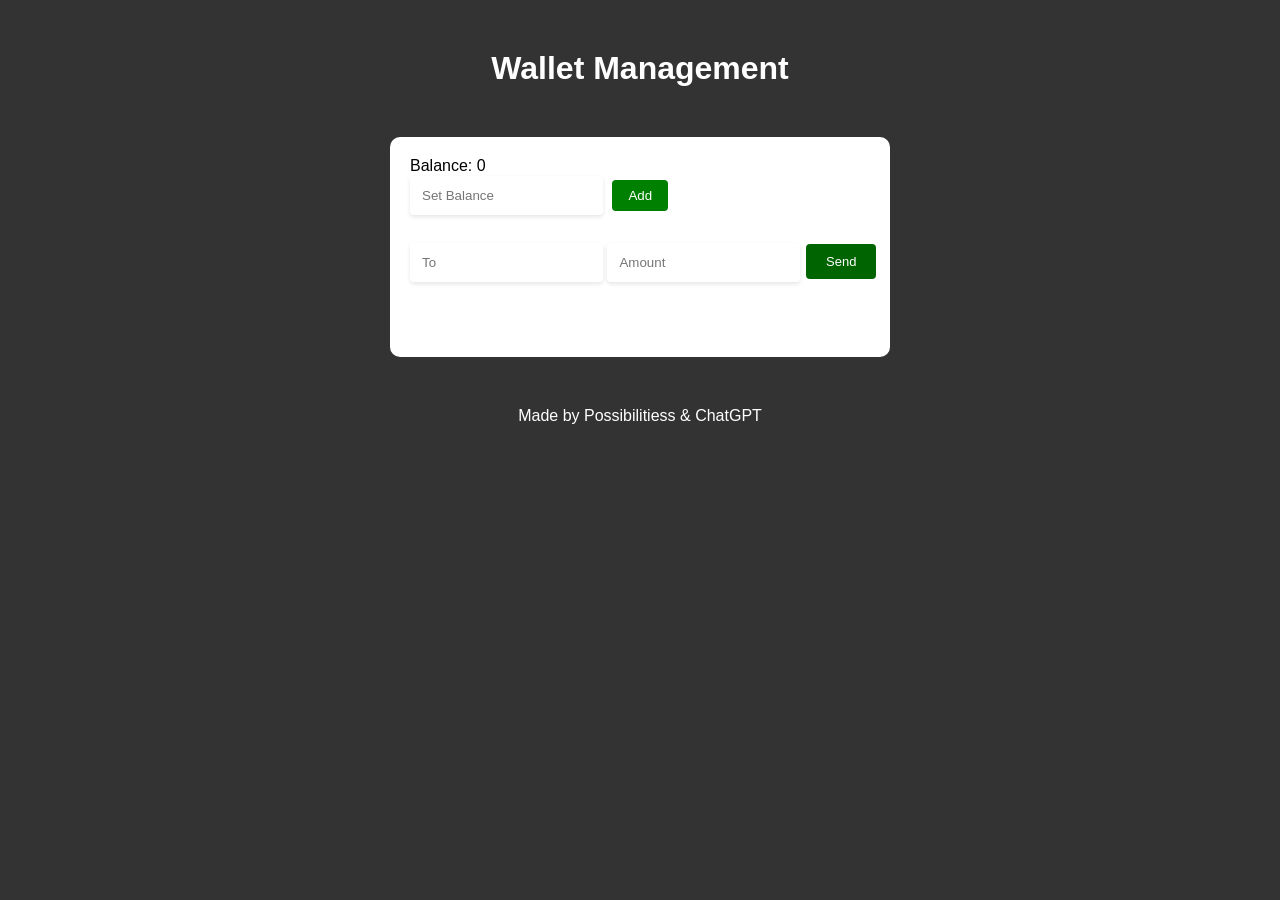
==== index.html @ 398c7bfe "Initial Commit" ====
<!DOCTYPE html>
<html>

<head>
  <meta charset="UTF-8">
  <title>Wallet Management</title>
  <link rel="stylesheet" href="style.css">
</head>

<body>
  <h1>Wallet Management</h1>
  <div class="container">
    <label for="balance">Balance:</label>
    <label id="balance">0</label>
    <br>
    <input type="text" id="setBalance" placeholder="Set Balance">
    <button id="update">Add</button>
    <br><br>
    <input type="text" id="to" placeholder="To">
    <input type="text" id="amount" placeholder="Amount">
    <button id="send"class= "btn send">Send</button>
    <div id="message"></div>
  </div>
  <script src="script.js"></script>
  <div class="footer">Made by Possibilitiess & ChatGPT</div>
</body>

</html>
---- style.css ----
* {
  margin: 0;
  padding: 0;
  box-sizing: border-box;
}

body {
  font-family: Arial, sans-serif;
  background-color: #333;
}

button {
  background-color: green;
  color: white;
  padding: 8px 16px;
  border: none;
  border-radius: 4px;
  cursor: pointer;
  margin: 5px;
}

h1 {
  text-align: center;
  margin-top: 50px;
  color: white;
}

#buttons-area {
  background-color: #2c3e50;
}

.middle {
  background-color: #343a40;
  padding: 20px;
  margin: 20px;
  border-radius: 10px;
}

input[type="text"] {
  padding: 12px;
  border: none;
  border-radius: 4px;
  margin-bottom: 10px;
  box-shadow: 0 2px 4px rgba(0, 0, 0, 0.1);
}

input[type="text"]:focus {
  outline: none;
  box-shadow: 0 2px 8px rgba(0, 0, 0, 0.2);
}




.container {
  width: 500px;
  margin: 50px auto;
  background-color: #fff;
  padding: 20px;
  border-radius: 10px;
}

.title {
  text-align: center;
  font-size: 36px;
  color: #fff;
  margin-bottom: 20px;
}

.balance-label,
.amount-label,
.to-label {
  display: inline-block;
  width: 100px;
  color: #555;
}

.balance-value {
  display: inline-block;
  width: 100px;
  color: #0f0;
  font-weight: bold;
}

.balance-input,
.amount-input,
.to-input {
  display: block;
  width: 100%;
  padding: 10px;
  margin-bottom: 10px;
  border: none;
  border-radius: 5px;
  font-size: 16px;
}

.update {
  background-color: #006400;
  color: #fff;
  border: none;
  border-radius: 4px;
  padding: 10px 20px;
  font-size: 13px;
  cursor: pointer;
  position: relative;
  top: -30px;
  left: 391px;
}
.send {
  background-color: #006400;
  color: #fff;
  border: none;
  border-radius: 4px;
  padding: 10px 20px;
  font-size: 13px;
  cursor: pointer;
  position: relative;
  top: -53px;
  left: 391px;
}

.set-balance-btn:hover,
.send-btn:hover {
  background-color: #3e8e41;
}



.set-balance-btn:disabled,
.send-btn:disabled {
  background-color: #aaa;
  cursor: not-allowed;
}

.success-message {
  background-color: #4caf50;
  color: #fff;
  padding: 10px;
  margin-top: 10px;
  text-align: center;
  border-radius: 5px;
  display: none;
}

.error-message {
  background-color: #f44336;
  color: #fff;
  padding: 10px;
  margin-top: 10px;
  text-align: center;
  border-radius: 5px;
  display: none;
}

.footer {
  text-align: center;
  color: #fff;
  margin-top: 50px;
}
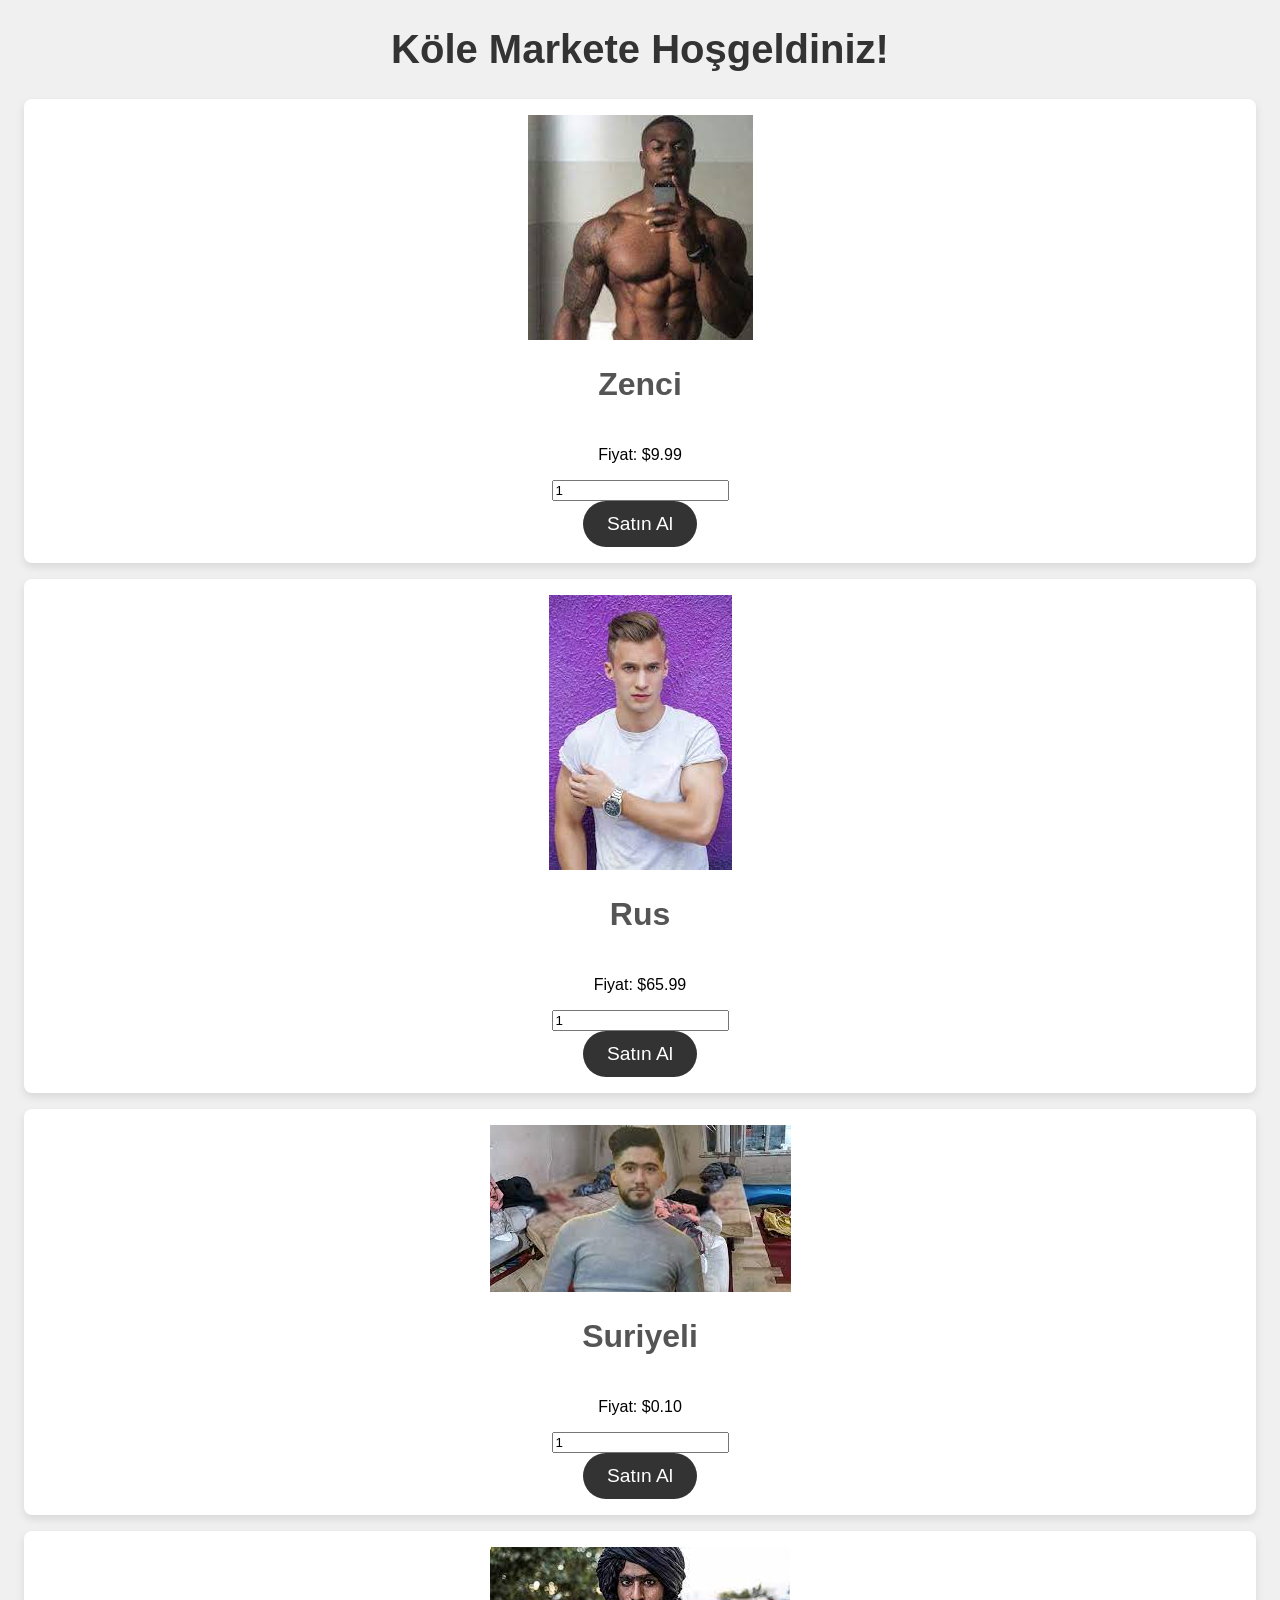
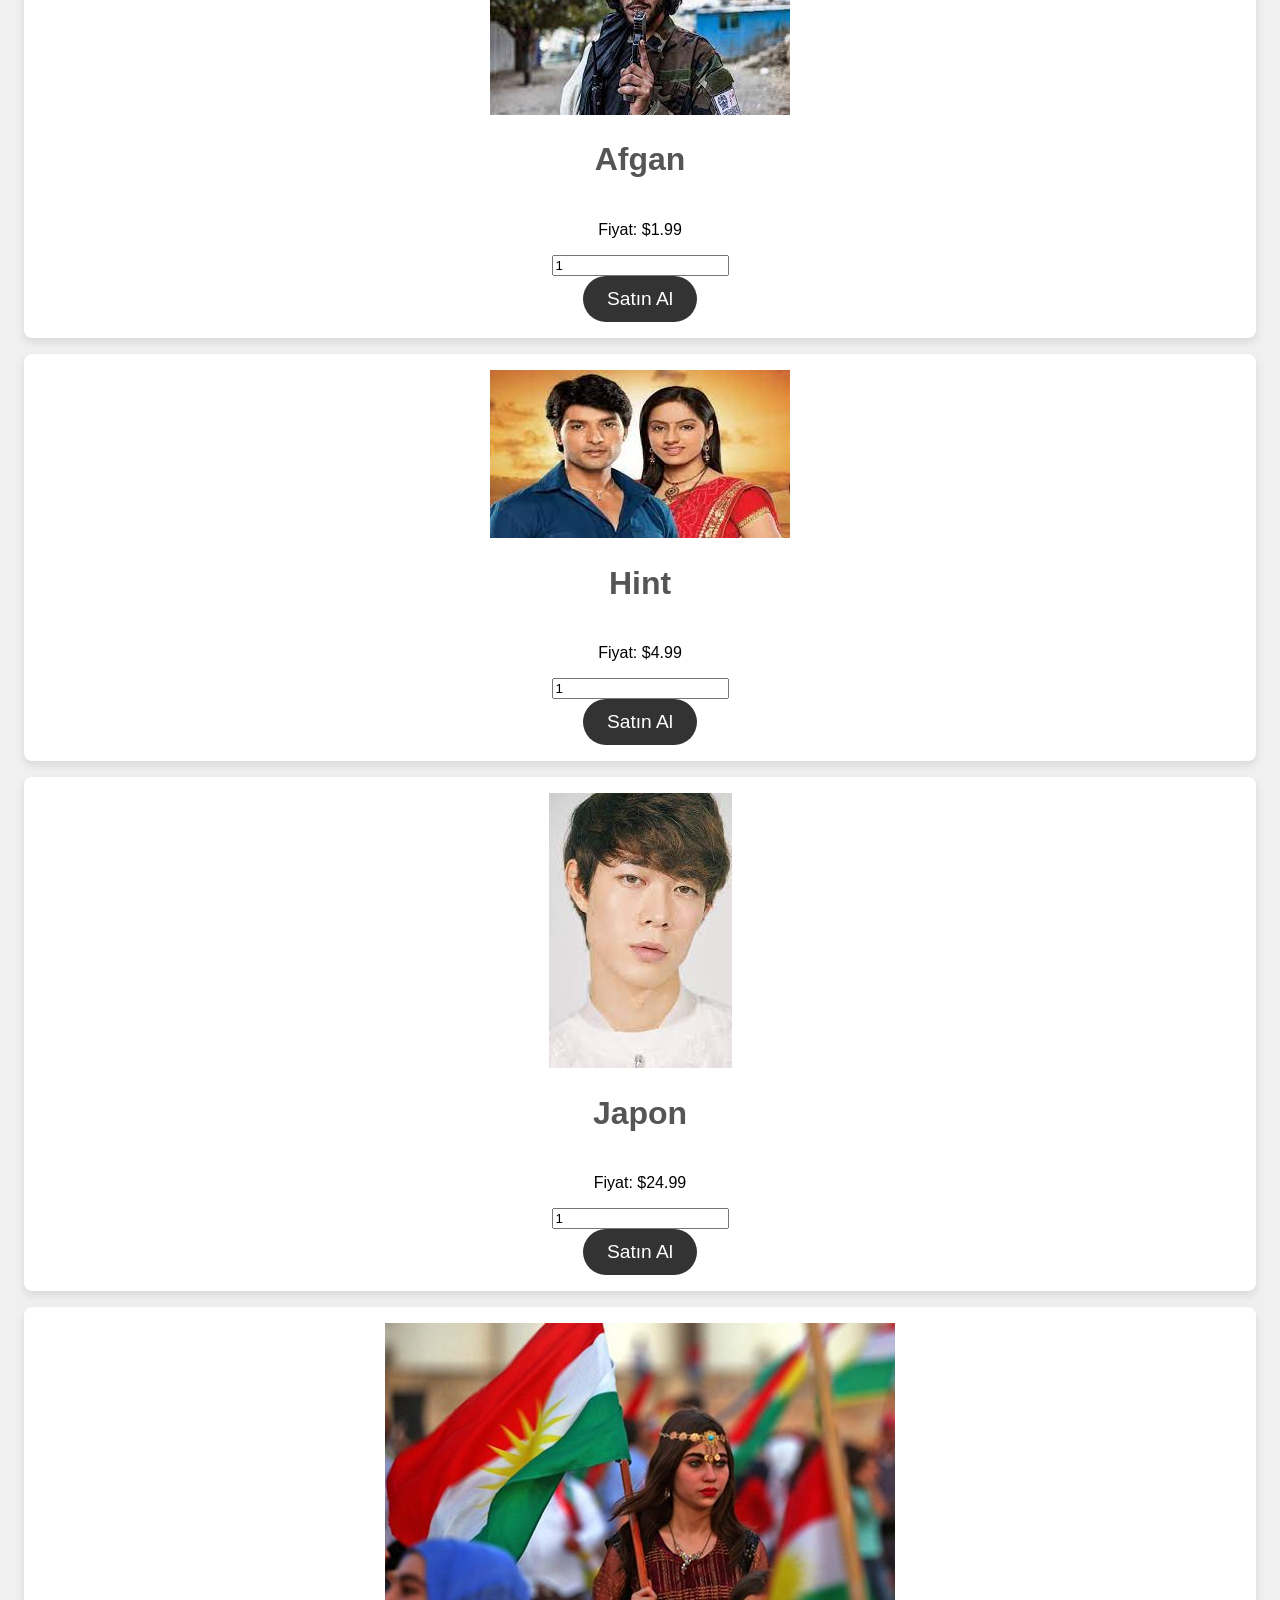
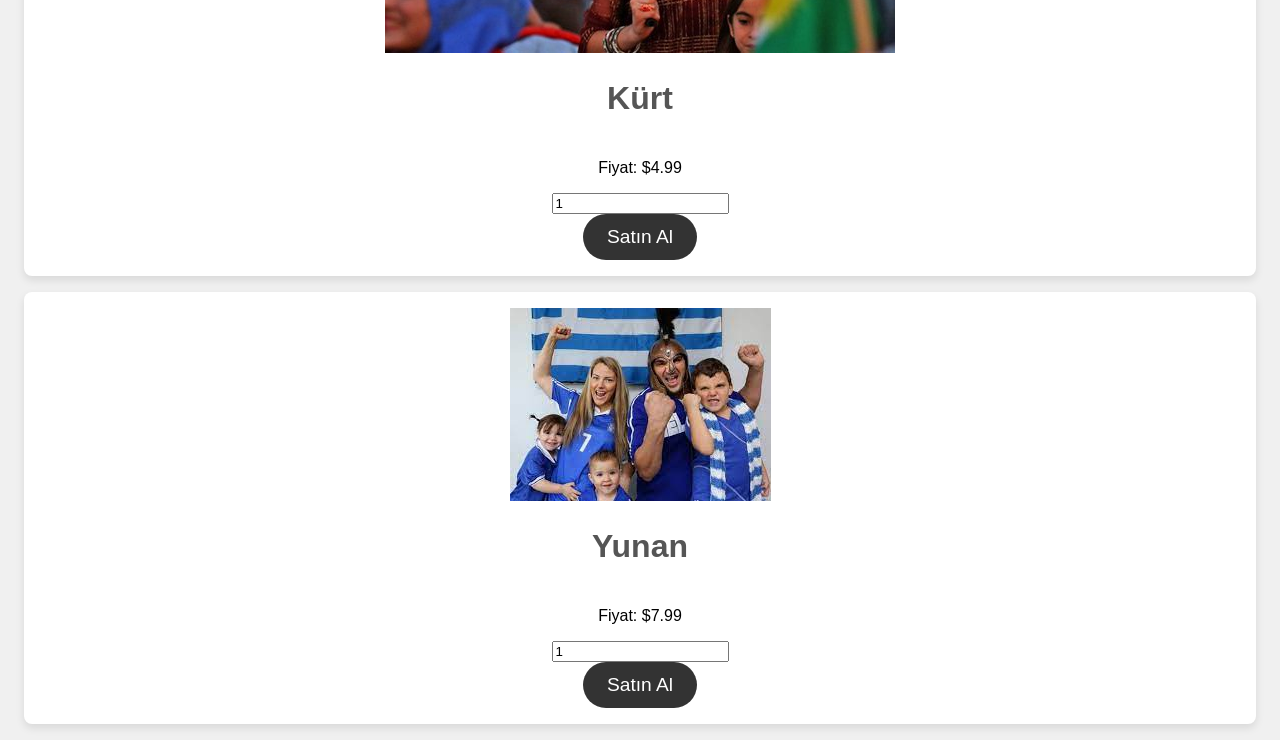
==== commit 80fc8a3b: "a" ====
--- a/index.html
+++ b/index.html
@@ -1,28 +1,66 @@
 <!DOCTYPE html>
 <html>
-
 <head>
-  <meta charset="UTF-8">
-  <title>Wallet Management</title>
-  <link rel="stylesheet" href="style.css">
+	<title>My Product Shop</title>
+    <link rel="stylesheet" href="style.css">
 </head>
-
 <body>
-  <h1>Wallet Management</h1>
-  <div class="container">
-    <label for="balance">Balance:</label>
-    <label id="balance">0</label>
-    <br>
-    <input type="text" id="setBalance" placeholder="Set Balance">
-    <button id="update">Add</button>
-    <br><br>
-    <input type="text" id="to" placeholder="To">
-    <input type="text" id="amount" placeholder="Amount">
-    <button id="send"class= "btn send">Send</button>
-    <div id="message"></div>
-  </div>
-  <script src="script.js"></script>
-  <div class="footer">Made by Possibilitiess & ChatGPT</div>
+	<h1>Köle Markete Hoşgeldiniz!</h1>
+	<div class="product">
+		<img src="product1.jpg" alt="Zenci">
+		<h2>Zenci</h2>
+		<p>Fiyat: $9.99</p>
+		<input type="number" name="quantity" value="1" min="1">
+        <button onclick="location.href='checkout.html'">Satın Al</button>
+	</div>
+	<div class="product">
+		<img src="product2.jpg" alt="Rus">
+		<h2>Rus</h2>
+		<p>Fiyat: $65.99</p>
+		<input type="number" name="quantity" value="1" min="1">
+        <button onclick="location.href='checkout.html'">Satın Al</button>
+	</div>
+	<div class="product">
+		<img src="product3.jpg" alt="Suriyeli">
+		<h2>Suriyeli</h2>
+		<p>Fiyat: $0.10</p>
+		<input type="number" name="quantity" value="1" min="1">
+        <button onclick="location.href='checkout.html'">Satın Al</button>
+	</div>
+	<div class="product">
+		<img src="product4.jpg" alt="Afgan">
+		<h2>Afgan</h2>
+		<p>Fiyat: $1.99</p>
+		<input type="number" name="quantity" value="1" min="1">
+        <button onclick="location.href='checkout.html'">Satın Al</button>
+	</div>
+	<div class="product">
+		<img src="product5.jpg" alt="Hint">
+		<h2>Hint</h2>
+		<p>Fiyat: $4.99</p>
+		<input type="number" name="quantity" value="1" min="1">
+        <button onclick="location.href='checkout.html'">Satın Al</button>
+	</div>
+	<div class="product">
+		<img src="product6.jpg" alt="Japon">
+		<h2>Japon</h2>
+		<p>Fiyat: $24.99</p>
+		<input type="number" name="quantity" value="1" min="1">
+        <button onclick="location.href='checkout.html'">Satın Al</button>
+	</div>
+	<div class="product">
+		<img src="product7.jpg" alt="Kürt">
+		<h2>Kürt</h2>
+		<p>Fiyat: $4.99</p>
+		<input type="number" name="quantity" value="1" min="1">
+        <button onclick="location.href='checkout.html'">Satın Al</button>
+	</div>
+	<div class="product">
+		<img src="product8.jpg" alt="Yunan">
+		<h2>Yunan</h2>
+		<p>Fiyat: $7.99</p>
+		<input type="number" name="quantity" value="1" min="1">
+        <button onclick="location.href='checkout.html'">Satın Al</button>
+	</div>
 </body>
-
 </html>
--- a/style.css
+++ b/style.css
@@ -1,159 +1,63 @@
-* {
-  margin: 0;
-  padding: 0;
-  box-sizing: border-box;
-}
-
 body {
-  font-family: Arial, sans-serif;
-  background-color: #333;
-}
-
-button {
-  background-color: green;
-  color: white;
-  padding: 8px 16px;
-  border: none;
-  border-radius: 4px;
-  cursor: pointer;
-  margin: 5px;
-}
-
-h1 {
-  text-align: center;
-  margin-top: 50px;
-  color: white;
-}
-
-#buttons-area {
-  background-color: #2c3e50;
-}
-
-.middle {
-  background-color: #343a40;
-  padding: 20px;
-  margin: 20px;
-  border-radius: 10px;
-}
-
-input[type="text"] {
-  padding: 12px;
-  border: none;
-  border-radius: 4px;
-  margin-bottom: 10px;
-  box-shadow: 0 2px 4px rgba(0, 0, 0, 0.1);
-}
-
-input[type="text"]:focus {
-  outline: none;
-  box-shadow: 0 2px 8px rgba(0, 0, 0, 0.2);
-}
-
-
-
-
-.container {
-  width: 500px;
-  margin: 50px auto;
-  background-color: #fff;
-  padding: 20px;
-  border-radius: 10px;
-}
-
-.title {
-  text-align: center;
-  font-size: 36px;
-  color: #fff;
-  margin-bottom: 20px;
-}
-
-.balance-label,
-.amount-label,
-.to-label {
-  display: inline-block;
-  width: 100px;
-  color: #555;
-}
-
-.balance-value {
-  display: inline-block;
-  width: 100px;
-  color: #0f0;
-  font-weight: bold;
-}
-
-.balance-input,
-.amount-input,
-.to-input {
-  display: block;
-  width: 100%;
-  padding: 10px;
-  margin-bottom: 10px;
-  border: none;
-  border-radius: 5px;
-  font-size: 16px;
-}
-
-.update {
-  background-color: #006400;
-  color: #fff;
-  border: none;
-  border-radius: 4px;
-  padding: 10px 20px;
-  font-size: 13px;
-  cursor: pointer;
-  position: relative;
-  top: -30px;
-  left: 391px;
-}
-.send {
-  background-color: #006400;
-  color: #fff;
-  border: none;
-  border-radius: 4px;
-  padding: 10px 20px;
-  font-size: 13px;
-  cursor: pointer;
-  position: relative;
-  top: -53px;
-  left: 391px;
-}
-
-.set-balance-btn:hover,
-.send-btn:hover {
-  background-color: #3e8e41;
-}
-
-
-
-.set-balance-btn:disabled,
-.send-btn:disabled {
-  background-color: #aaa;
-  cursor: not-allowed;
-}
-
-.success-message {
-  background-color: #4caf50;
-  color: #fff;
-  padding: 10px;
-  margin-top: 10px;
-  text-align: center;
-  border-radius: 5px;
-  display: none;
-}
-
-.error-message {
-  background-color: #f44336;
-  color: #fff;
-  padding: 10px;
-  margin-top: 10px;
-  text-align: center;
-  border-radius: 5px;
-  display: none;
-}
-
-.footer {
-  text-align: center;
-  color: #fff;
-  margin-top: 50px;
-}
+    font-family: Arial, sans-serif;
+    background-color: #f0f0f0;
+  }
+  
+  h1 {
+    font-size: 2.5rem;
+    color: #333;
+    text-align: center;
+  }
+  
+  h2 {
+    font-size: 2rem;
+    color: #555;
+  }
+  
+  .container {
+    max-width: 1200px;
+    margin: 0 auto;
+  }
+  
+  .product {
+    background-color: #fff;
+    box-shadow: 0px 4px 8px rgba(0, 0, 0, 0.1);
+    border-radius: 8px;
+    padding: 16px;
+    margin: 16px;
+    display: flex;
+    flex-direction: column;
+    align-items: center;
+    text-align: center;
+  }
+  
+  .product img {
+    max-width: 75%;
+    height: auto;
+  }
+  
+  .product h3 {
+    margin-top: 16px;
+    margin-bottom: 8px;
+  }
+  
+  .product p {
+    margin-bottom: 16px;
+  }
+  
+  .product button {
+    padding: 12px 24px;
+    border: none;
+    border-radius: 24px;
+    background-color: #333;
+    color: #fff;
+    font-size: 1.2rem;
+    cursor: pointer;
+    transition: background-color 0.3s ease;
+  }
+  
+  .product button:hover {
+    background-color: #555;
+  }
+  
+  
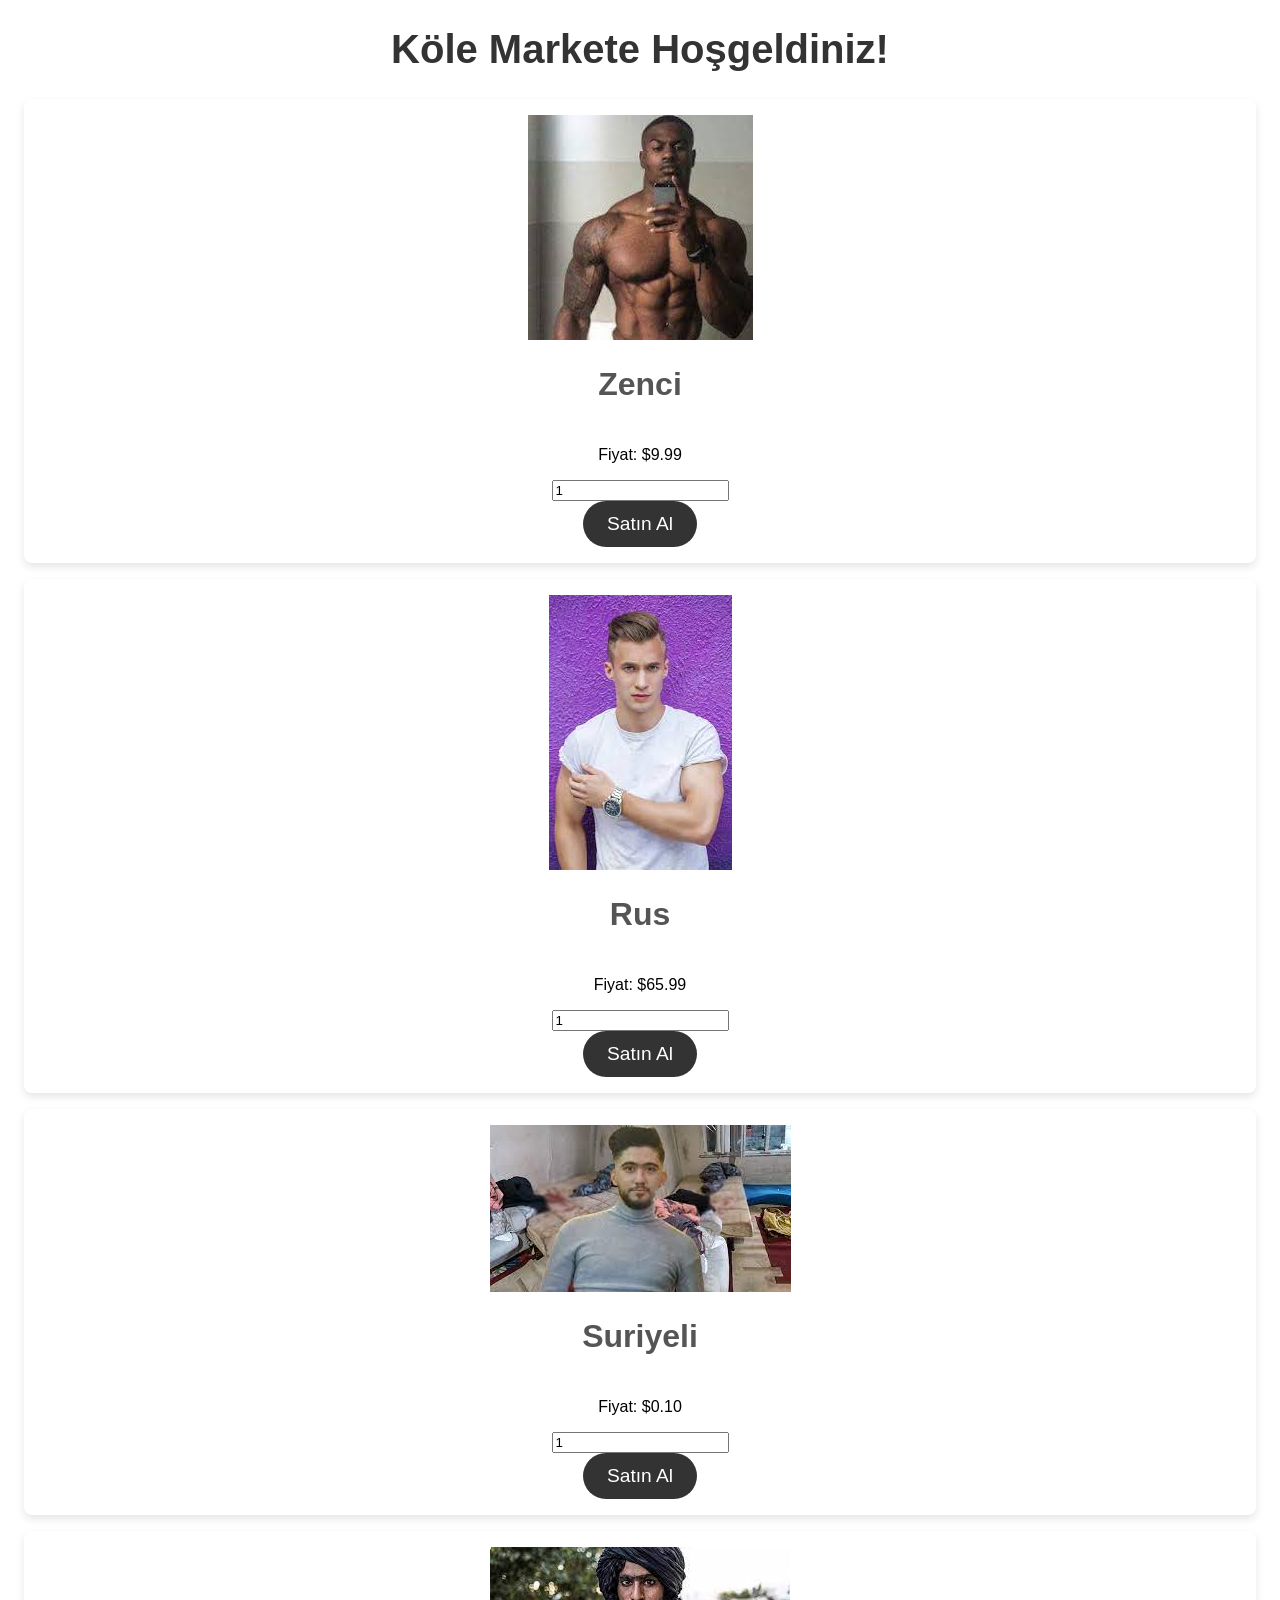
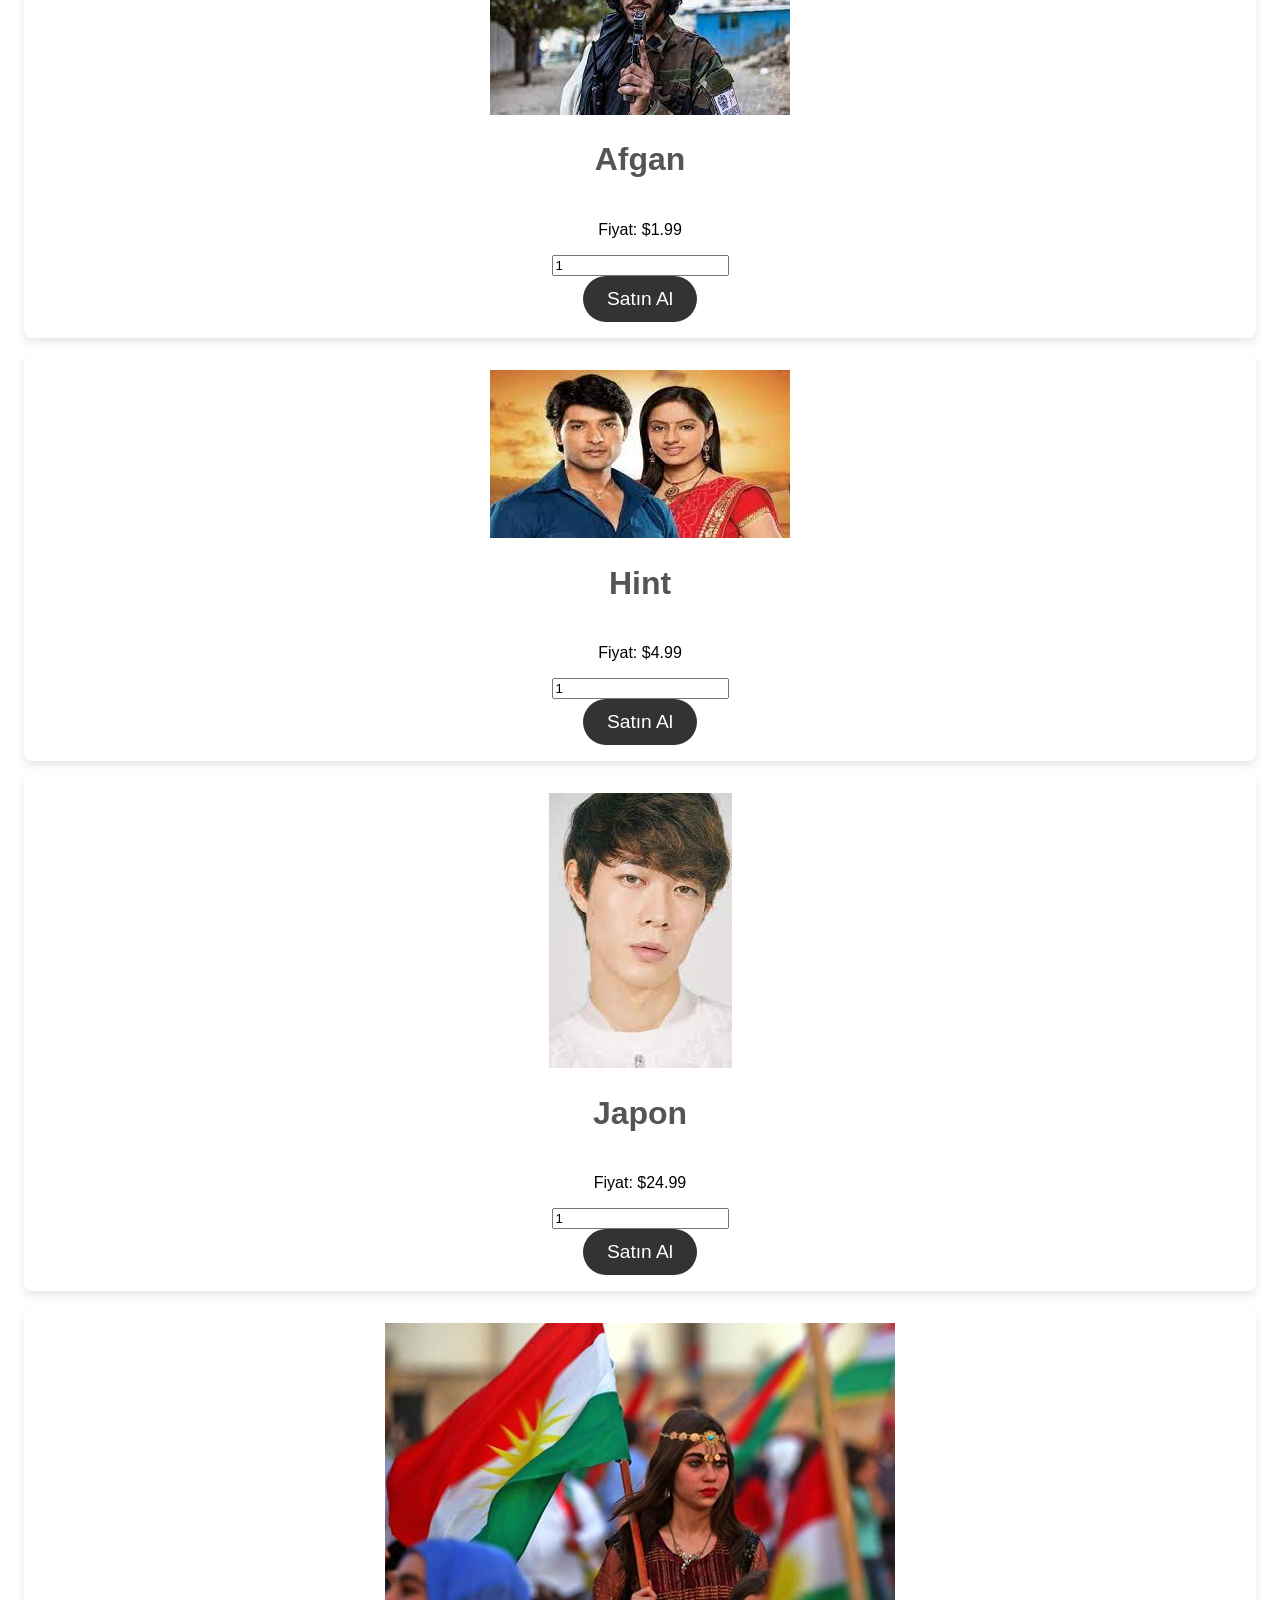
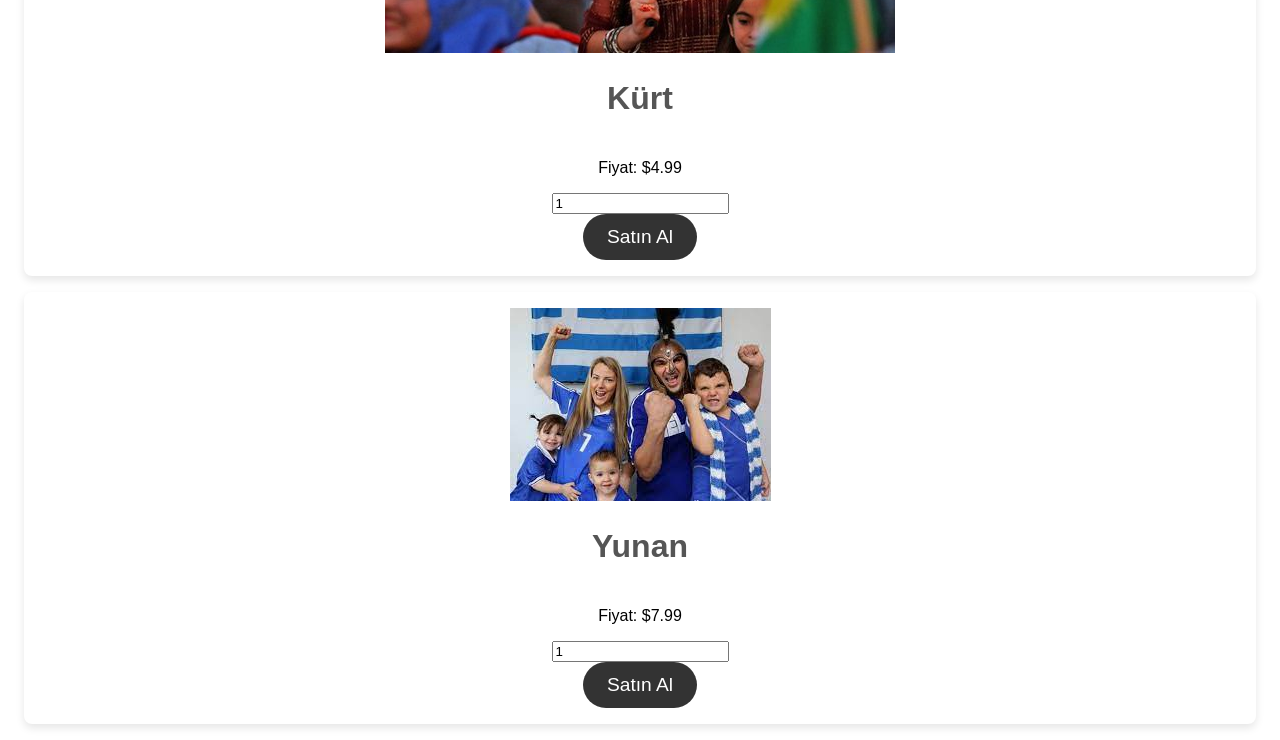
==== commit 4d33d7bd: "Update index.html" ====
--- a/index.html
+++ b/index.html
@@ -1,7 +1,7 @@
 <!DOCTYPE html>
 <html>
 <head>
-	<title>My Product Shop</title>
+	<title>Köle Market</title>
     <link rel="stylesheet" href="style.css">
 </head>
 <body>
--- a/style.css
+++ b/style.css
@@ -1,6 +1,6 @@
 body {
     font-family: Arial, sans-serif;
-    background-color: #f0f0f0;
+    background-color: #FFFFFF;
   }
   
   h1 {
@@ -60,4 +60,4 @@
     background-color: #555;
   }
   
-  +  
